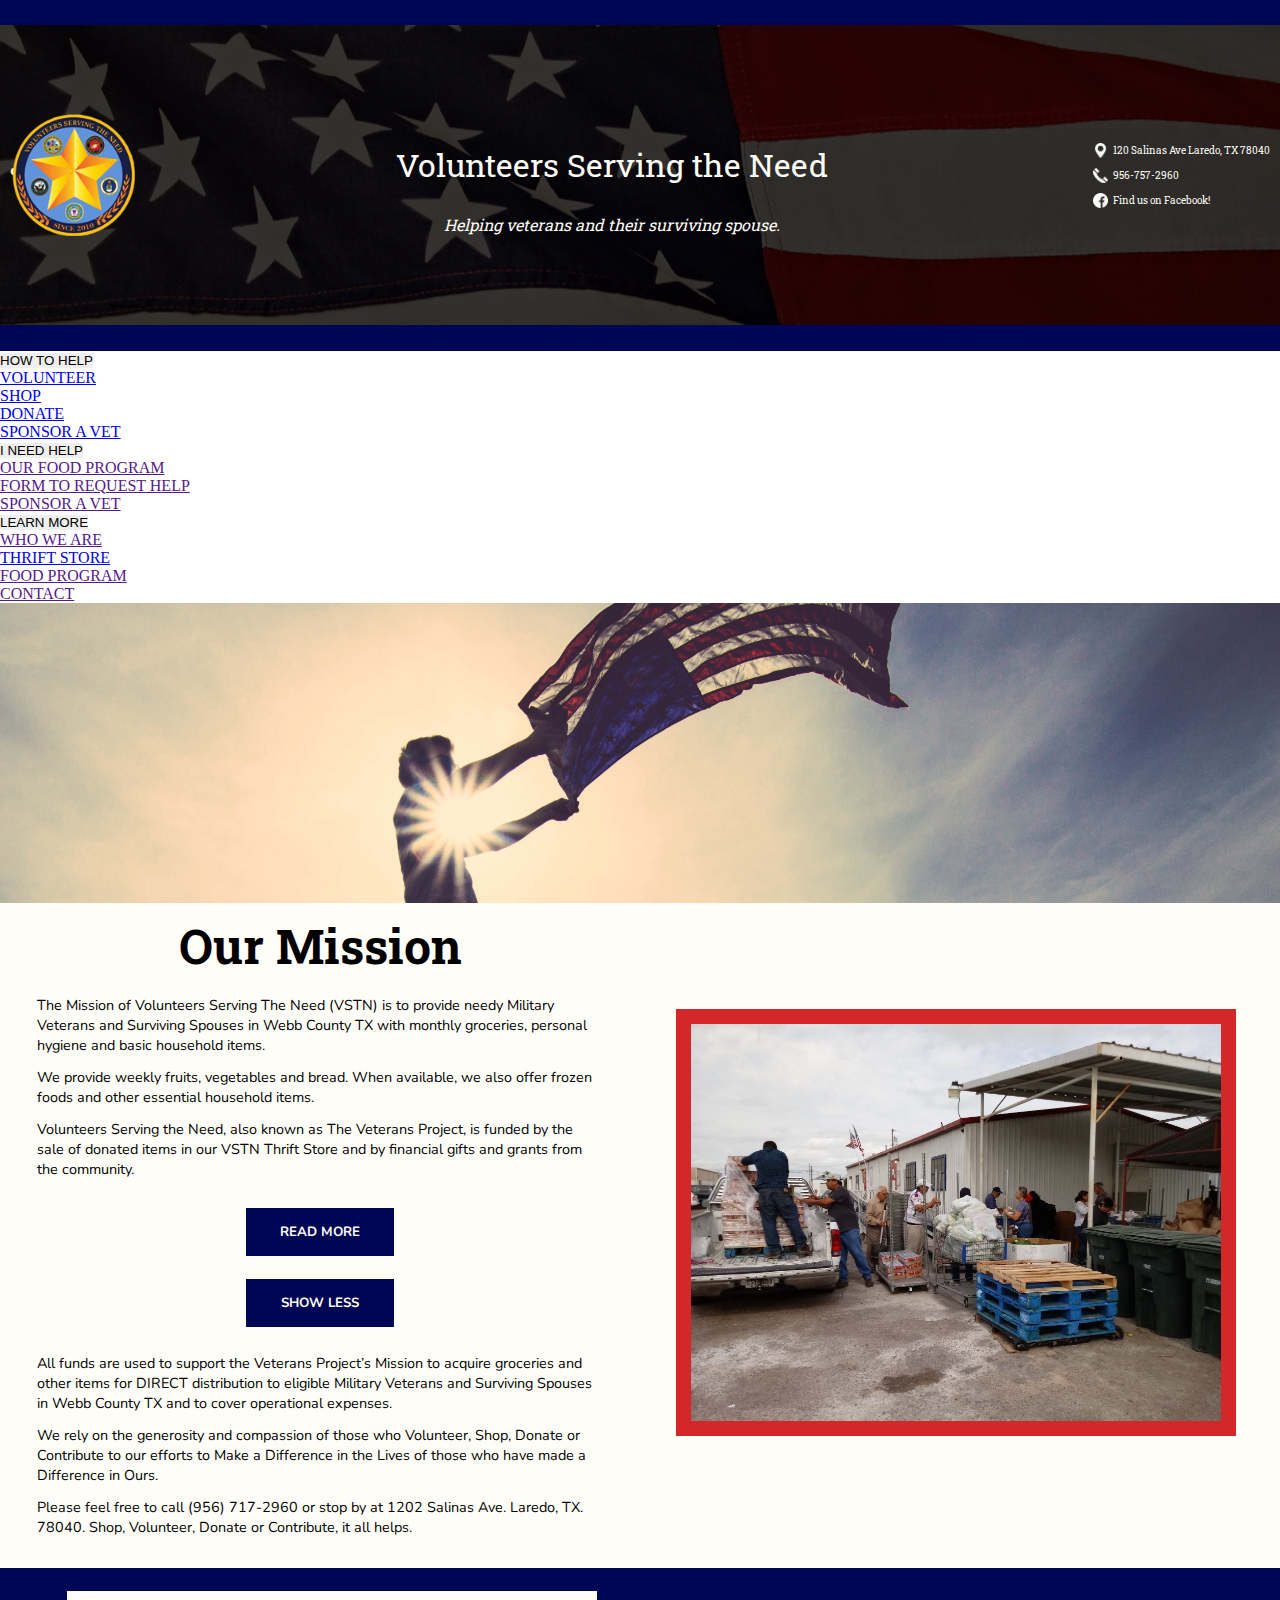
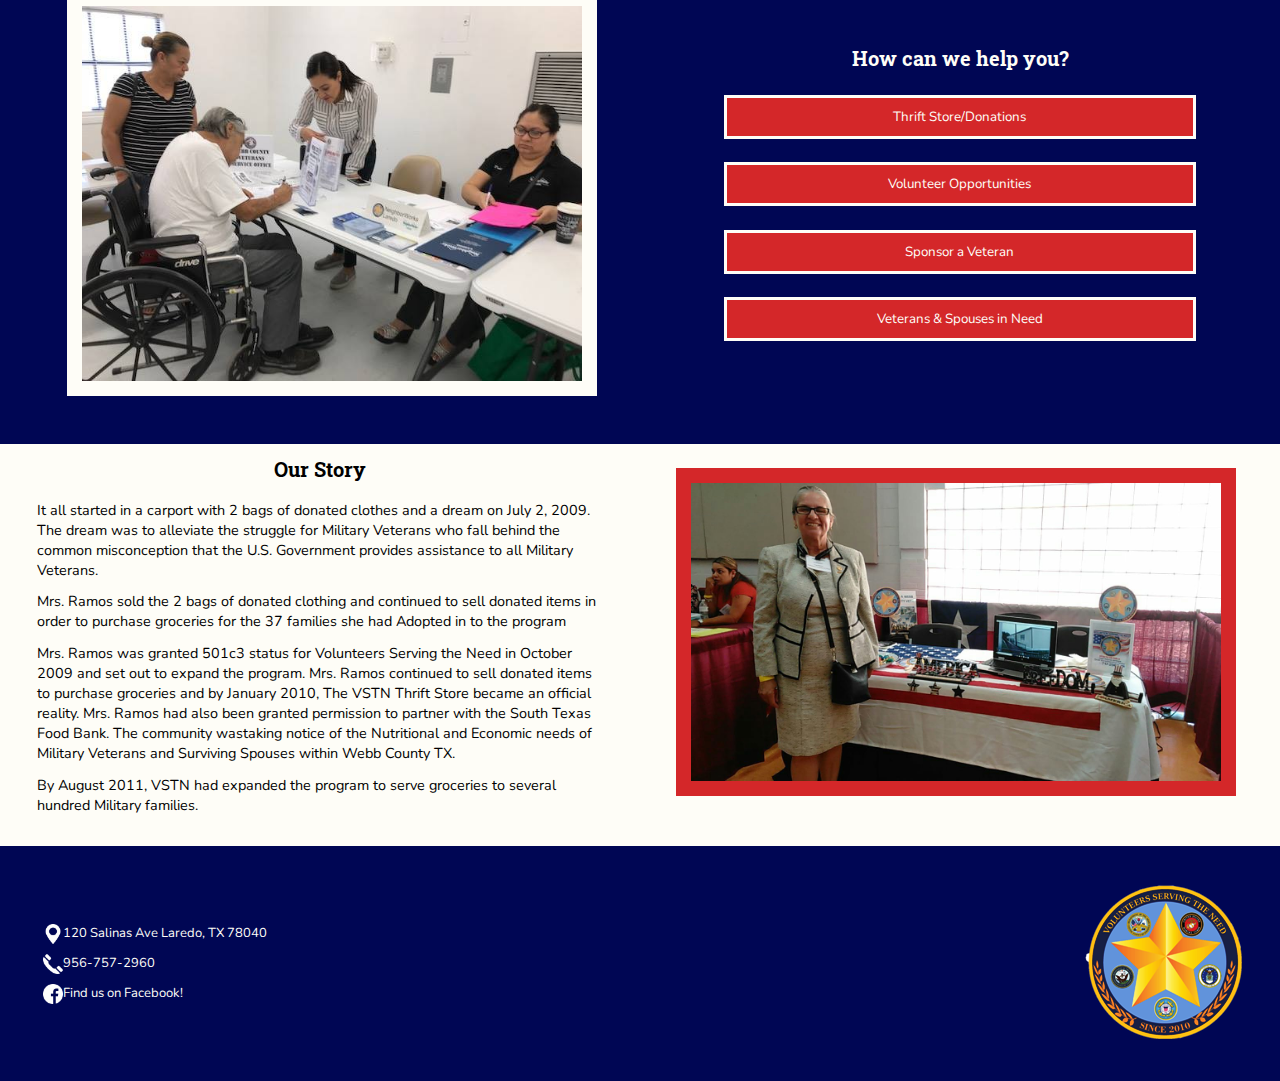
==== index.html @ 99a2e0a4 "Add URLs for thrift and volunteer pages to dropdown menu" ====
<!DOCTYPE html>
<html lang="en">

	<head>

		<meta charset="utf-8">

		<title>Volunteers Serving the Need</title>

		<link type="text/css" rel="stylesheet" href="css/main.css" />

		<meta name="viewport" content="width=device-width, initial-scale=1">

		<link href="https://fonts.googleapis.com/css?family=Nunito|Roboto+Slab&display=swap" rel="stylesheet">

		<!--[if lt IE 9]>
			<script src="js/html5shiv-printshiv.min.js"></script>
		<![endif]-->

		 <script src="https://ajax.googleapis.com/ajax/libs/jquery/3.3.1/jquery.min.js"></script>

	</head>

	<body>

		<button class="hamburger">&#9776;</button>
		<button class="cross">&#735;</button>

		<header>
			<!--<div class="background-image">-->
	      <div class="flexheader">
					<div class="inner">
						<div class="flexit">
	          <figure class="icon">
	            <img src="img/logo.png" alt="VSTN Logo" title="VSTN">
	          </figure>
	          <div class="headertext">
	            <p id="headertitle">Volunteers Serving the Need</p>
	            <p id="headersubtitle">Helping veterans and their surviving spouse.</p>
	          </div>

	        <div class="headericons">
	          <figure class="iconflex">
	            <img src="img/location_white.png" alt="location icon" title="Location">
	            <figcaption>120 Salinas Ave Laredo, TX 78040</figcaption>
	          </figure>
	          <figure class="iconflex">
	            <img src="img/phone_white.png" alt="phone icon" title="Phone number">
	            <figcaption>956-757-2960</figcaption>
	          </figure>
	          <figure class="iconflex">
	            <img src="img/facebook_white.png" alt="Facebook icon" title="Facebook">
	            <figcaption>Find us on Facebook!</figcaption>
	          </figure>
	        </div> <!--close headericons-->
				</div> <!--flexit-->
				<div class="blackcolor"> </div>
				</div>
	      </div> <!--closeflexheader-->

				<div class="desktopmenu">

					<div class="menu-open">

		        <button>HOW TO HELP</button>
							<ul class="dropdownmenu hide">
			          <li><a href="volunteer.html">VOLUNTEER</a></li>
			          <li><a href="#">SHOP</a></li>
			          <li><a href="#">DONATE</a></li>
								<li><a href="#">SPONSOR A VET</a></li>
		        </ul>

				</div>

				<div class="menu-open">

					<button>I NEED HELP</button>
						<ul class="dropdownmenu hide">
							<li><a href="">OUR FOOD PROGRAM</a></li>
							<li><a href="">FORM TO REQUEST HELP</a></li>
							<li><a href="">SPONSOR A VET</a></li>
					</ul>

				</div>

				<div class="menu-open">

					<button>LEARN MORE</button>
						<ul class="dropdownmenu hide">
							<li><a href="">WHO WE ARE</a></li>
							<li><a href="thrift.html">THRIFT STORE</a></li>
							<li><a href="">FOOD PROGRAM</a></li>
							<li><a href="">CONTACT</a></li>
					</ul>

				</div>

				</div>


	      <nav class="menu">
	        <ul>
	          <li><a href="">HOW TO HELP</a></li>
	          <li><a href="">I NEED HELP</a></li>
	          <li><a href="">LEARN MORE</a></li>
	        </ul>
	      </nav>
			<!--</div>--close background-image-->

    </header>


		<main>

		<div id="stretchimage">

		</div>

		<section class="offwhite">

			<article>
				<h1>Our Mission</h1>
				<p>The Mission of Volunteers Serving The Need (VSTN) is to provide needy Military Veterans and Surviving Spouses in Webb County TX with monthly groceries, personal hygiene and basic household items.</p>
				<p>We provide weekly fruits, vegetables and bread. When available, we also offer frozen foods and other essential household items.</p>
				<p>Volunteers Serving the Need, also known as The Veterans Project, is funded by the sale of donated items in our VSTN Thrift Store and by financial gifts and grants from the community.</p>

				<button class="buttonblue" id="buttonshow">READ MORE</button>
				<button class="buttonblue hide" id="buttonhide">SHOW LESS</button>

					<div id="moremission" class="hide">
						<p>All funds are used to support the Veterans Project’s Mission to acquire groceries and other items for DIRECT distribution to eligible Military Veterans and Surviving Spouses in Webb County TX and to cover operational expenses.</p>
     				<p>We rely on the generosity and compassion of those who Volunteer, Shop, Donate or Contribute to our efforts to Make a Difference in the Lives of those who have made a Difference in Ours.</p>
     				<p>Please feel free to call (956) 717-2960 or stop by at 1202 Salinas Ave. Laredo, TX. 78040.  Shop, Volunteer, Donate or Contribute, it all helps. </p>
					</div>

			</article>

			<article>
				<figure>
					<img src="img/VSTN_in_action.jpg" alt="Volunteers outside the thrift store" title="Volunteers working">
				</figure>
			</article>

		</section>

		<section class="blue">

				<article class="flexredbuttons">
					<h2>How can we help you?</h2>
					<button class="buttonred">Thrift Store/Donations</button>
					<button class="buttonred">Volunteer Opportunities</button>
					<button class="buttonred">Sponsor a Veteran</button>
					<button class="buttonred">Veterans & Spouses in Need</button>
				</article>

				<article>
					<figure>
						<img src="img/helping_veterans.jpg" alt="Volunteers assisting veterans" title="Volunteers working">
					</figure>
				</article>

			</section>

				<section class="offwhite">

						<article>
							<h2>Our Story</h2>
							<p>It all started in a carport with 2 bags of donated clothes and a dream on July 2, 2009. The dream was to alleviate the struggle for Military Veterans who fall behind the common misconception that the U.S. Government provides assistance to all Military Veterans.</p>
							<p>Mrs. Ramos sold the 2 bags of donated clothing and continued to sell donated items in order to purchase groceries for the 37 families she had Adopted in to the program</p>
							<p>Mrs. Ramos was granted 501c3 status for Volunteers Serving the Need in October 2009 and set out to expand the program. Mrs. Ramos continued to sell donated items to purchase groceries and by January 2010, The VSTN Thrift Store became an official reality. Mrs. Ramos had also been granted permission to partner with the South Texas Food Bank. The community wastaking notice of the Nutritional and Economic needs of Military Veterans and Surviving Spouses within Webb County TX.</p>
							<p>By August 2011, VSTN had expanded the program to serve groceries to several hundred Military families.</p>
						</article>

						<article>
							<figure>
								<img src="img/Gigi_Ramos.jpg" alt="Founder Gigi Ramos" title="Founder Gigi Ramos" id="gigipic">
							</figure>
						</article>

				</section>

		<footer>

			<div class="iconsfooter">
				<figure class="iconflexfooter">
					<img src="img/location_white.png" alt="location icon" title="Location">
					<figcaption>120 Salinas Ave Laredo, TX 78040</figcaption>
				</figure>
				<figure class="iconflexfooter">
					<img src="img/phone_white.png" alt="phone icon" title="Phone number">
					<figcaption>956-757-2960</figcaption>
				</figure>
				<figure class="iconflexfooter">
					<img src="img/facebook_white.png" alt="Facebook icon" title="Facebook">
					<figcaption>Find us on Facebook!</figcaption>
					</figure>
				</div>

			<div class="footerlogo">
				<figure>
						<img src="img/logo.png" alt="VSTN Logo" title="VSTN">
				</figure>

			</div>

		</footer>
	</main>

		<script src="https://ajax.googleapis.com/ajax/libs/jquery/3.3.1/jquery.min.js"></script>
		<script src="js/hamburger.js"> </script>
		<script src="js/dropdownmenu.js"> </script>
		<script src="js/readmore.js"> </script>


	</body>

</html>
---- css/main.css ----
.bluebuttons {
  background-color: #000654;
  padding: 15px;
  margin-bottom: 20px;
  font-family: 'Nunito', sans-serif;
  color: #fefdf7;
  text-align: center;
  border: none;
  font-weight: bold;
  width: 50%;
}
.twobluebuttons {
  background-color: #000654;
  padding: 15px;
  margin-bottom: 20px;
  font-family: 'Nunito', sans-serif;
  color: #fefdf7;
  text-align: center;
  border: none;
  font-weight: bold;
  width: 25%;
}
.redbuttons {
  background-color: #d42729;
  width: 80%;
  padding: 10px 0;
  margin: 2% 0;
  font-family: 'Nunito', sans-serif;
  color: #fefdf7;
  text-align: center;
  border: 3px solid #fefdf7;
}
* {
  margin: 0;
  padding: 0;
  border: 0;
}
article,
aside,
details,
figcaption,
figure,
footer,
header,
main,
nav,
section,
summary {
  display: block;
}
/*-----------------------------------
...............HEADER.................
----------------------------------- */
header .flexheader {
  background-color: #000654;
  color: #fefdf7;
  font-family: 'Roboto Slab', serif;
  padding-bottom: 2%;
  padding-top: 25px;
  min-height: 200px;
}
header .flexheader .inner {
  background: url('../img/american-flag.jpg');
  background-position: center;
  background-size: cover;
  height: 300px;
  width: 100%;
  position: relative;
}
header .flexheader .inner .flexit {
  height: 300px;
  position: absolute;
  z-index: 1;
  width: 100%;
}
header .flexheader .inner .icon img {
  display: block;
  margin: auto;
  width: 100%;
  max-width: 125px;
}
header .flexheader .inner p {
  text-align: center;
}
header .flexheader .inner #headertitle {
  font-size: 2rem;
  padding: 3% 2%;
}
header .flexheader .inner #headersubtitle {
  font-size: 1rem;
}
header .flexheader .inner .headericons {
  display: none;
}
header .flexheader .blackcolor {
  background-color: #000000;
  height: 300px;
  opacity: 0.8;
}
header .desktopnav {
  display: none;
}
/*****this is controlling hamburger menu *****/
.hamburger {
  background: none;
  position: absolute;
  top: 0;
  right: 0;
  line-height: 45px;
  padding: 5px 15px 0px 15px;
  color: #ffffff;
  border: 0;
  font-size: 1.4em;
  font-weight: bold;
  cursor: pointer;
  outline: none;
  z-index: 10000000000000;
}
.cross {
  background: none;
  position: absolute;
  top: 0px;
  right: 0;
  padding: 7px 15px 0px 15px;
  color: #ffffff;
  border: 0;
  font-size: 3em;
  line-height: 75px;
  font-weight: bold;
  cursor: pointer;
  outline: none;
  z-index: 10000000000000;
}
.menu {
  z-index: 1000000;
  font-weight: bold;
  font-size: 0.8em;
  width: 100%;
  background: #000654;
  position: absolute;
  text-align: center;
  font-size: 12px;
}
.menu ul {
  margin: 0;
  padding: 0;
  list-style-type: none;
  list-style-image: none;
}
.menu li {
  display: block;
  padding: 15px 0 15px 0;
  border-bottom: #dddddd 1px solid;
}
.menu li:hover {
  display: block;
  background: #d42729;
  padding: 15px 0 15px 0;
  border-bottom: #dddddd 1px solid;
}
.menu ul li a {
  text-decoration: none;
  margin: 0px;
  color: #ffffff;
}
.menu ul li a:hover {
  color: #ffffff;
  text-decoration: none;
}
.menu a {
  text-decoration: none;
  color: #ffffff;
}
.menu a:hover {
  text-decoration: none;
  color: #ffffff;
}
/*hamburger menu ends */
/*-----------------------------------
...............BODY.................
----------------------------------- */
body {
  overflow-x: hidden;
}
h1,
h2,
h3,
h4 {
  font-family: 'Roboto Slab', serif;
  padding: 2%;
  text-align: center;
}
h1 {
  font-size: 3rem;
}
h2,
h3 {
  font-size: 1.25rem;
}
#stretchimage {
  background: url(america-freedom-man.jpg);
  background-size: cover;
  background-position: 50% 20%;
  display: block;
  height: 100%;
  min-height: 300px;
}
section {
  padding-bottom: 2%;
}
.offwhite {
  background-color: #fefdf7;
}
.offwhite article {
  padding: 0 2%;
}
.offwhite article figure img {
  width: 90%;
  border: 15px solid #d42729;
  max-width: 600px;
  display: block;
  margin: auto;
}
.offwhite .buttonblue {
  background-color: #000654;
  padding: 15px;
  margin-bottom: 20px;
  font-family: 'Nunito', sans-serif;
  color: #fefdf7;
  text-align: center;
  border: none;
  font-weight: bold;
  width: 50%;
  display: block;
  margin: 4% auto;
}
.offwhite .buttonblue:hover {
  background-color: red;
}
.blue {
  background-color: #000654;
  color: #fefdf7;
}
.blue article {
  padding: 0 2%;
}
.blue article figure {
  padding-left: 4%;
}
.blue article figure img {
  border: 15px solid #fefdf7;
  width: 90%;
  max-width: 500px;
  display: block;
  margin: 4% auto;
}
.blue .flexredbuttons {
  display: flex;
  flex-flow: column nowrap;
  align-items: center;
  justify-content: center;
}
.blue .buttonred {
  background-color: #d42729;
  width: 80%;
  padding: 10px 0;
  margin: 2% 0;
  font-family: 'Nunito', sans-serif;
  color: #fefdf7;
  text-align: center;
  border: 3px solid #fefdf7;
}
.blue .buttonred:hover {
  background-color: #000654;
}
main p,
main figcaption {
  font-family: 'Nunito', sans-serif;
  font-size: .8125rem;
}
main p {
  padding: 1% 2%;
  font-size: .9rem;
}
.thriftfont {
  font-size: .8125rem;
  text-align: center;
}
aside {
  display: none;
}
/*-----------------------------------
...............FOOTER.................
----------------------------------- */
footer {
  background-color: #000654;
  color: #fefdf7;
  padding: 2% 0;
}
footer .iconsfooter {
  display: flex;
  flex-flow: column nowrap;
  justify-content: center;
  align-items: flex-start !important;
}
footer .iconsfooter figure figcaption {
  font-family: 'Nunito', sans-serif;
}
footer .iconsfooter .iconflexfooter {
  display: flex;
  flex-flow: row nowrap;
  justify-content: center;
  align-items: flex-start;
  padding: 5px 0 5px 5px;
}
footer .iconsfooter .iconflexfooter img {
  width: 20px;
}
.footerlogo {
  display: none;
}
/*-----------------------------------
...............VOLUNTEER PAGE.................
----------------------------------- */
.centered {
  position: relative;
  text-align: center;
}
.centered figure {
  margin: 5% 0;
}
.centered figure img {
  height: 100%;
  max-width: 100%;
  max-height: 300px;
}
.centered a:link,
.centered a:visited {
  text-decoration: none;
  font-family: 'Nunito', sans-serif;
  color: #000654;
  font-size: 1rem;
}
.centered a:hover {
  color: #d42729;
  text-decoration: underline;
}
.centered figcaption {
  position: absolute;
  top: 65%;
  left: 50%;
  transform: translate(-50%, -65%);
  width: 90%;
  background-color: #fefdf7;
  opacity: 0.8;
  padding: 15px 0;
}
#blueborder {
  border: 15px solid #000654;
}
#volunteerpage {
  display: block;
  text-align: center;
}
#volunteerpage #volunteersbuttons {
  display: flex;
  flex-flow: column nowrap;
  align-items: stretch;
}
/*-----------------------------------
...............THRIFT PAGE.................
----------------------------------- */
.blueborderpadding {
  border: 15px solid #000654;
  padding: 10px;
}
.redborderpadding {
  border: 15px solid #d42729;
  padding: 10px;
}
.picright,
.picleft {
  padding: 5% 0;
}
.picright h3,
.picleft h3 {
  text-align: center;
}
.picright figure img,
.picleft figure img {
  width: 70%;
  max-width: 400px;
  display: block;
  margin: auto;
}
@media (min-width: 990px) {
  header .desktopnav {
    display: inline;
  }
  header .desktopnav ul {
    display: flex;
    flex-flow: row nowrap;
    justify-content: space-between;
    align-items: center;
    background-color: #000654;
    border-bottom: 3px solid #d42729;
  }
  header .desktopnav ul li {
    list-style-type: none;
    padding: 1% 5% 2% 5%;
  }
  header .desktopnav ul li a:link,
  header .desktopnav ul li a:visited {
    color: #fefdf7;
    font-family: 'Nunito', sans-serif;
    font-size: .75rem;
  }
  header .desktopnav ul li a:hover {
    text-decoration: underline;
    color: #d42729;
    font-weight: 600;
  }
  header .desktopnav ul li:nth-child(2) {
    text-align: center;
    padding-right: 70px;
  }
  header .desktopnav ul li:nth-child(3) {
    text-align: center;
  }
  header .flexheader .inner .flexit {
    width: 100%;
    display: flex;
    flex-flow: row nowrap;
    align-items: center;
    justify-content: space-between;
  }
  header .flexheader .inner .flexit .icon img {
    padding: 10px;
  }
  header .flexheader .inner .headertext {
    flex-grow: 2;
  }
  header .flexheader .inner .headertext #headertitle,
  header .flexheader .inner .headertext #headersubtitle {
    text-align: center;
  }
  header .flexheader .inner .headertext #headersubtitle {
    font-style: italic;
  }
  header .flexheader .inner .headericons {
    display: flex;
    flex-flow: column nowrap;
    padding: 10px;
  }
  header .flexheader .inner .headericons figure {
    flex-grow: 1;
  }
  header .flexheader .inner .headericons figure img {
    width: 100%;
    max-width: 15px;
  }
  header .flexheader .inner .headericons .iconflex {
    display: flex;
    flex-flow: row nowrap;
    align-items: center;
    padding: 5px 0 5px 5px;
  }
  header .flexheader .inner .headericons .iconflex figcaption {
    font-size: .65rem;
    padding-left: 5px;
  }
  .menu,
  .hamburger,
  .cross {
    display: none;
  }
  .offwhite {
    display: flex;
    flex-flow: row nowrap;
    justify-content: center;
    align-items: center;
  }
  .offwhite article {
    width: 50%;
  }
  .offwhite article figure img {
    flex-basis: 50%;
    max-width: 550px;
    margin: 10px;
  }
  .blue {
    display: flex;
    flex-direction: row-reverse;
    align-items: stretch;
  }
  .blue article {
    width: 50%;
  }
  .flexlayout {
    display: flex;
    flex-flow: row nowrap;
  }
  aside {
    display: block;
    flex-grow: 1;
    background-color: #d42729;
    padding: 2%;
  }
  aside ul {
    justify-content: center;
  }
  aside ul li {
    padding-top: 5%;
    padding-bottom: 15%;
    font-family: 'Nunito', sans-serif;
  }
  .mainbody {
    flex-grow: 3;
    padding: 0 2%;
  }
  footer {
    display: flex;
    flex-flow: row nowrap;
    justify-content: space-between;
    align-content: center;
    padding: 3%;
  }
  /*-----------------------------------
...............VOLUNTEER PAGE.................
----------------------------------- */
  #volunteerpage {
    display: block;
  }
  #volunteerpage article {
    width: 100%;
  }
  .centered {
    display: flex;
    flex-flow: row nowrap;
    justify-content: center;
  }
  .offwhite #volunteerbuttons {
    display: flex;
    flex-flow: row nowrap;
    justify-content: center;
    align-items: center;
    padding-right: 3%;
  }
  .offwhite .buttonblue {
    background-color: #000654;
    padding: 15px;
    margin-bottom: 20px;
    font-family: 'Nunito', sans-serif;
    color: #fefdf7;
    text-align: center;
    border: none;
    font-weight: bold;
    width: 25%;
  }
  .footerlogo {
    display: block;
  }
  /*-----------------------------------
...............THRIFT PAGE.................
----------------------------------- */
  .picright {
    display: flex;
    flex-flow: row nowrap;
    align-items: flex-start;
  }
  .picright figure {
    flex-grow: 2;
  }
  .picright article {
    flex-grow: 3;
  }
  .picleft {
    display: flex;
    flex-flow: row-reverse nowrap;
    align-items: flex-start;
  }
}
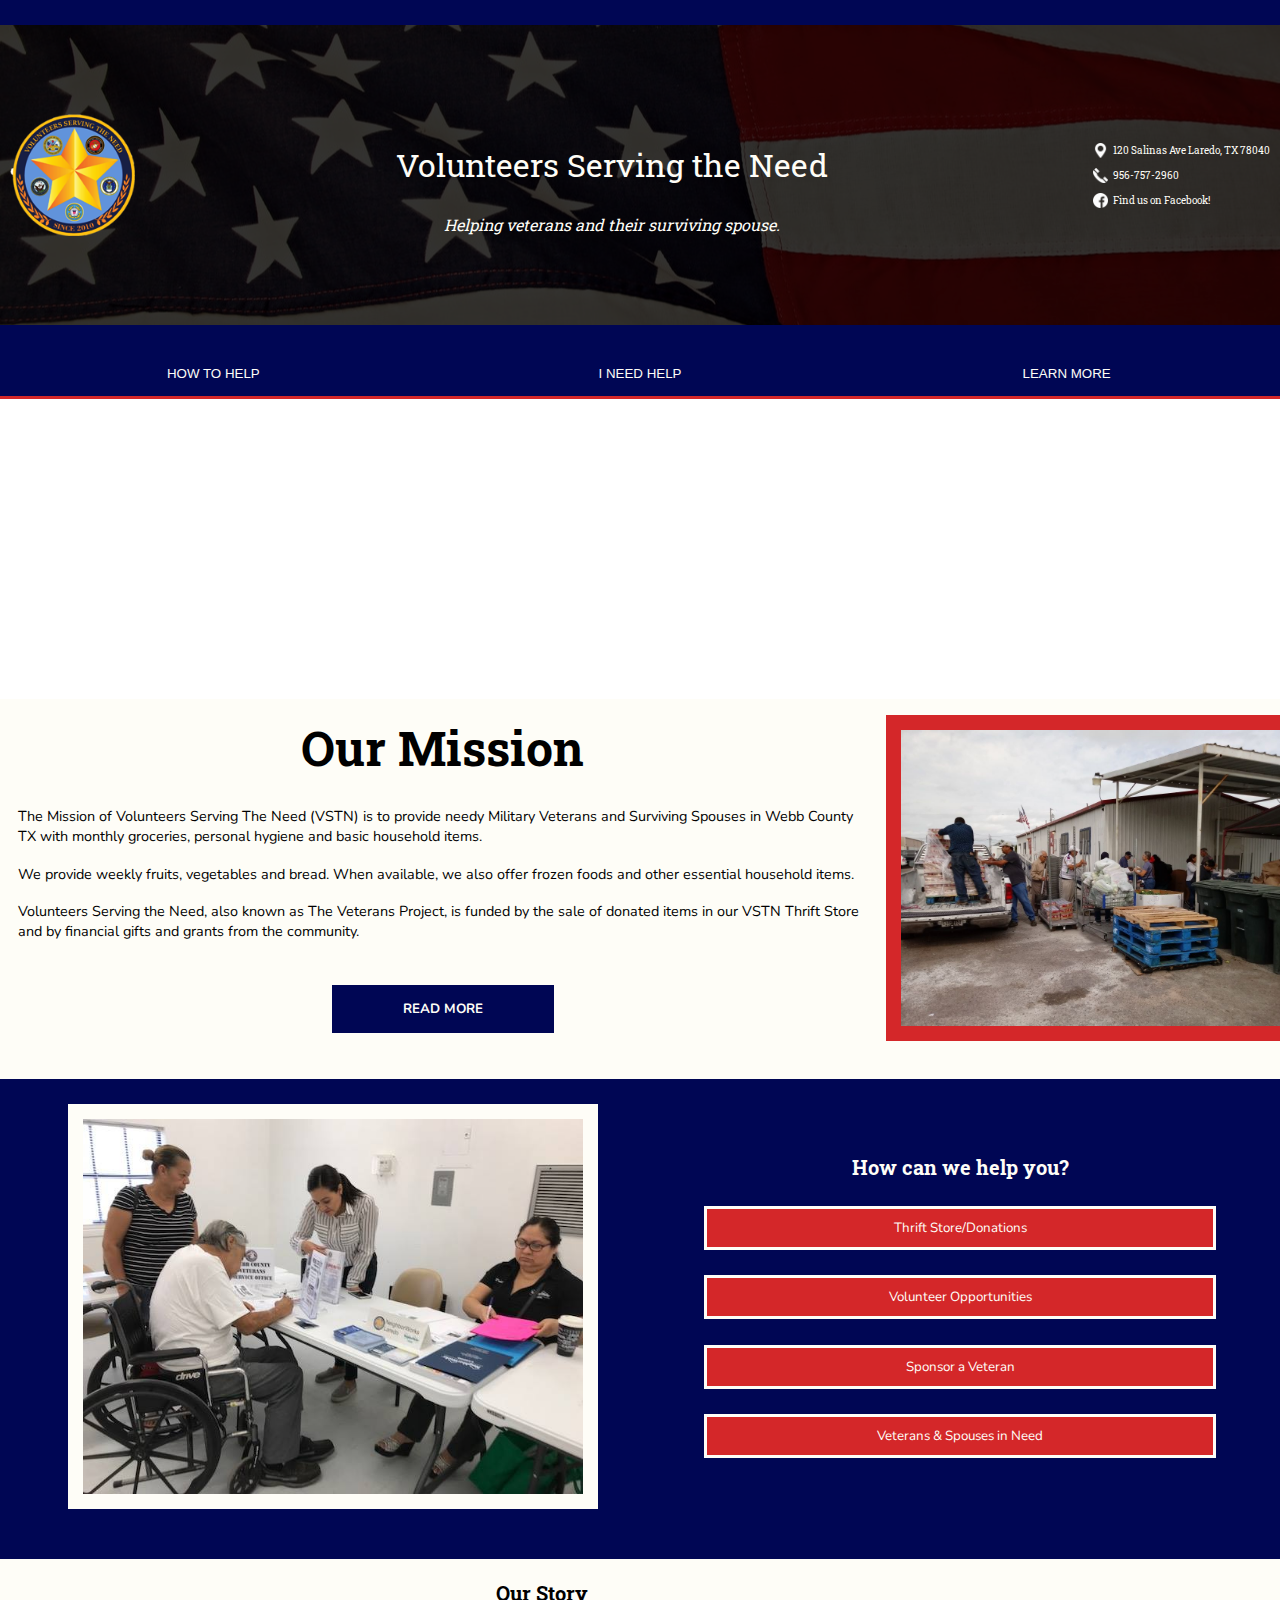
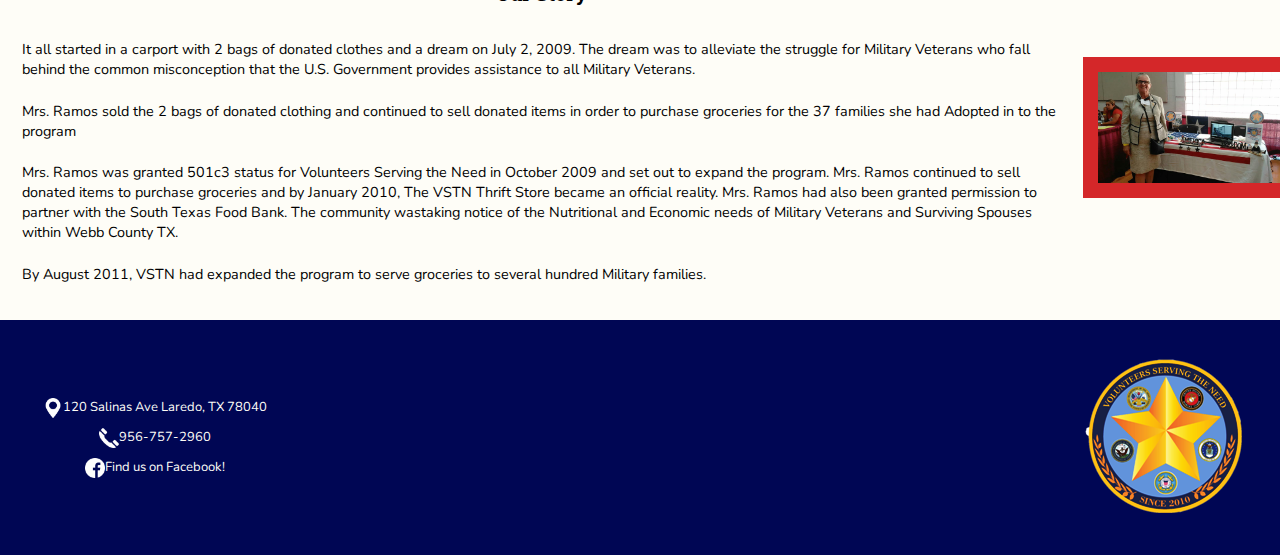
==== commit bb56f161: "Change background color of dropdown & link logo to index.html" ====
--- a/index.html
+++ b/index.html
@@ -32,7 +32,7 @@
 					<div class="inner">
 						<div class="flexit">
 	          <figure class="icon">
-	            <img src="img/logo.png" alt="VSTN Logo" title="VSTN">
+	            <a href="index.html"><img src="img/logo.png" alt="VSTN Logo" title="VSTN"></a>
 	          </figure>
 	          <div class="headertext">
 	            <p id="headertitle">Volunteers Serving the Need</p>
@@ -60,10 +60,10 @@
 
 				<div class="desktopmenu">
 
-					<div class="menu-open">
+					<div class="menu-open" id="helpopen">
 
 		        <button>HOW TO HELP</button>
-							<ul class="dropdownmenu hide">
+							<ul class= "dropdownmenu hide">
 			          <li><a href="volunteer.html">VOLUNTEER</a></li>
 			          <li><a href="#">SHOP</a></li>
 			          <li><a href="#">DONATE</a></li>
@@ -72,10 +72,10 @@
 
 				</div>
 
-				<div class="menu-open">
+				<div class="need-help-open">
 
 					<button>I NEED HELP</button>
-						<ul class="dropdownmenu hide">
+						<ul class="dropdownhelpmenu hide">
 							<li><a href="">OUR FOOD PROGRAM</a></li>
 							<li><a href="">FORM TO REQUEST HELP</a></li>
 							<li><a href="">SPONSOR A VET</a></li>
@@ -83,10 +83,10 @@
 
 				</div>
 
-				<div class="menu-open">
+				<div class="learn-more-open">
 
 					<button>LEARN MORE</button>
-						<ul class="dropdownmenu hide">
+						<ul class="dropdownlearnmenu hide">
 							<li><a href="">WHO WE ARE</a></li>
 							<li><a href="thrift.html">THRIFT STORE</a></li>
 							<li><a href="">FOOD PROGRAM</a></li>
@@ -209,6 +209,8 @@
 		<script src="https://ajax.googleapis.com/ajax/libs/jquery/3.3.1/jquery.min.js"></script>
 		<script src="js/hamburger.js"> </script>
 		<script src="js/dropdownmenu.js"> </script>
+		<script src="js/need-help-dropdown.js"> </script>
+		<script src="js/learn-more-dropdown.js"> </script>
 		<script src="js/readmore.js"> </script>
 
 
--- a/css/main.css
+++ b/css/main.css
@@ -97,7 +97,7 @@
   height: 300px;
   opacity: 0.8;
 }
-header .desktopnav {
+header .desktopmenu {
   display: none;
 }
 /*****this is controlling hamburger menu *****/
@@ -177,6 +177,12 @@
 }
 /*hamburger menu ends */
 /*-----------------------------------
+...............DESKTOP DROPDOWN MENU.................
+----------------------------------- */
+.hide {
+  display: none !important;
+}
+/*-----------------------------------
 ...............BODY.................
 ----------------------------------- */
 body {
@@ -198,9 +204,6 @@
   font-size: 1.25rem;
 }
 #stretchimage {
-  background: url(america-freedom-man.jpg);
-  background-size: cover;
-  background-position: 50% 20%;
   display: block;
   height: 100%;
   min-height: 300px;
@@ -211,12 +214,9 @@
 .offwhite {
   background-color: #fefdf7;
 }
-.offwhite article {
-  padding: 0 2%;
-}
 .offwhite article figure img {
-  width: 90%;
   border: 15px solid #d42729;
+  width: 100%;
   max-width: 600px;
   display: block;
   margin: auto;
@@ -234,22 +234,19 @@
   display: block;
   margin: 4% auto;
 }
-.offwhite .buttonblue:hover {
-  background-color: red;
+.hide {
+  display: none;
 }
 .blue {
   background-color: #000654;
   color: #fefdf7;
 }
-.blue article {
-  padding: 0 2%;
-}
 .blue article figure {
   padding-left: 4%;
 }
 .blue article figure img {
   border: 15px solid #fefdf7;
-  width: 90%;
+  width: 100%;
   max-width: 500px;
   display: block;
   margin: 4% auto;
@@ -270,9 +267,6 @@
   text-align: center;
   border: 3px solid #fefdf7;
 }
-.blue .buttonred:hover {
-  background-color: #000654;
-}
 main p,
 main figcaption {
   font-family: 'Nunito', sans-serif;
@@ -301,7 +295,7 @@
   display: flex;
   flex-flow: column nowrap;
   justify-content: center;
-  align-items: flex-start !important;
+  align-items: center;
 }
 footer .iconsfooter figure figcaption {
   font-family: 'Nunito', sans-serif;
@@ -330,27 +324,25 @@
   margin: 5% 0;
 }
 .centered figure img {
+  width: 100%;
   height: 100%;
-  max-width: 100%;
+  max-width: 550px;
   max-height: 300px;
 }
 .centered a:link,
 .centered a:visited {
-  text-decoration: none;
-  font-family: 'Nunito', sans-serif;
-  color: #000654;
-  font-size: 1rem;
-}
-.centered a:hover {
-  color: #d42729;
-  text-decoration: underline;
+  padding: 2% 5%;
+}
+.centered a:link,
+a:visited {
+  padding: 2% 5%;
 }
 .centered figcaption {
   position: absolute;
   top: 65%;
   left: 50%;
-  transform: translate(-50%, -65%);
-  width: 90%;
+  transform: translate(-50%, -50%);
+  width: 100%;
   background-color: #fefdf7;
   opacity: 0.8;
   padding: 15px 0;
@@ -388,44 +380,56 @@
 }
 .picright figure img,
 .picleft figure img {
-  width: 70%;
   max-width: 400px;
   display: block;
   margin: auto;
 }
 @media (min-width: 990px) {
-  header .desktopnav {
+  header {
+    /*-----------------------------------
+...............DROPDOWN MENU.................
+----------------------------------- */
+  }
+  header .desktopmenu {
+    border-bottom: 3px solid #d42729;
+    background-color: #000654;
+    display: flex;
+    flex-flow: row nowrap;
+    justify-content: space-around;
+  }
+  header .desktopmenu .menu-open {
+    position: relative;
+  }
+  header .desktopmenu button {
     display: inline;
-  }
-  header .desktopnav ul {
-    display: flex;
-    flex-flow: row nowrap;
-    justify-content: space-between;
-    align-items: center;
     background-color: #000654;
-    border-bottom: 3px solid #d42729;
-  }
-  header .desktopnav ul li {
+    padding: 15px;
+    color: #fefdf7;
+    width: 160px;
+  }
+  header .desktopmenu ul {
+    position: absolute;
+    z-index: 1;
+  }
+  header .desktopmenu ul li {
+    width: 160px;
     list-style-type: none;
-    padding: 1% 5% 2% 5%;
-  }
-  header .desktopnav ul li a:link,
-  header .desktopnav ul li a:visited {
+    display: block;
+    text-align: center;
+    padding: 15px 0;
+    background-color: #000654;
+    color: #fefdf7;
+  }
+  header .desktopmenu ul li a:link,
+  header .desktopmenu ul li a:visited {
     color: #fefdf7;
     font-family: 'Nunito', sans-serif;
     font-size: .75rem;
   }
-  header .desktopnav ul li a:hover {
+  header .desktopmenu ul li:hover {
     text-decoration: underline;
-    color: #d42729;
+    background-color: #d42729;
     font-weight: 600;
-  }
-  header .desktopnav ul li:nth-child(2) {
-    text-align: center;
-    padding-right: 70px;
-  }
-  header .desktopnav ul li:nth-child(3) {
-    text-align: center;
   }
   header .flexheader .inner .flexit {
     width: 100%;
@@ -480,13 +484,14 @@
     justify-content: center;
     align-items: center;
   }
-  .offwhite article {
-    width: 50%;
-  }
   .offwhite article figure img {
-    flex-basis: 50%;
+    width: 100%;
     max-width: 550px;
-    margin: 10px;
+    margin-top: 1%;
+  }
+  .offwhite article figure img #gigipic {
+    height: 100%;
+    min-height: 500px;
   }
   .blue {
     display: flex;
@@ -537,6 +542,7 @@
   .centered {
     display: flex;
     flex-flow: row nowrap;
+    padding: 1% 3%;
     justify-content: center;
   }
   .offwhite #volunteerbuttons {
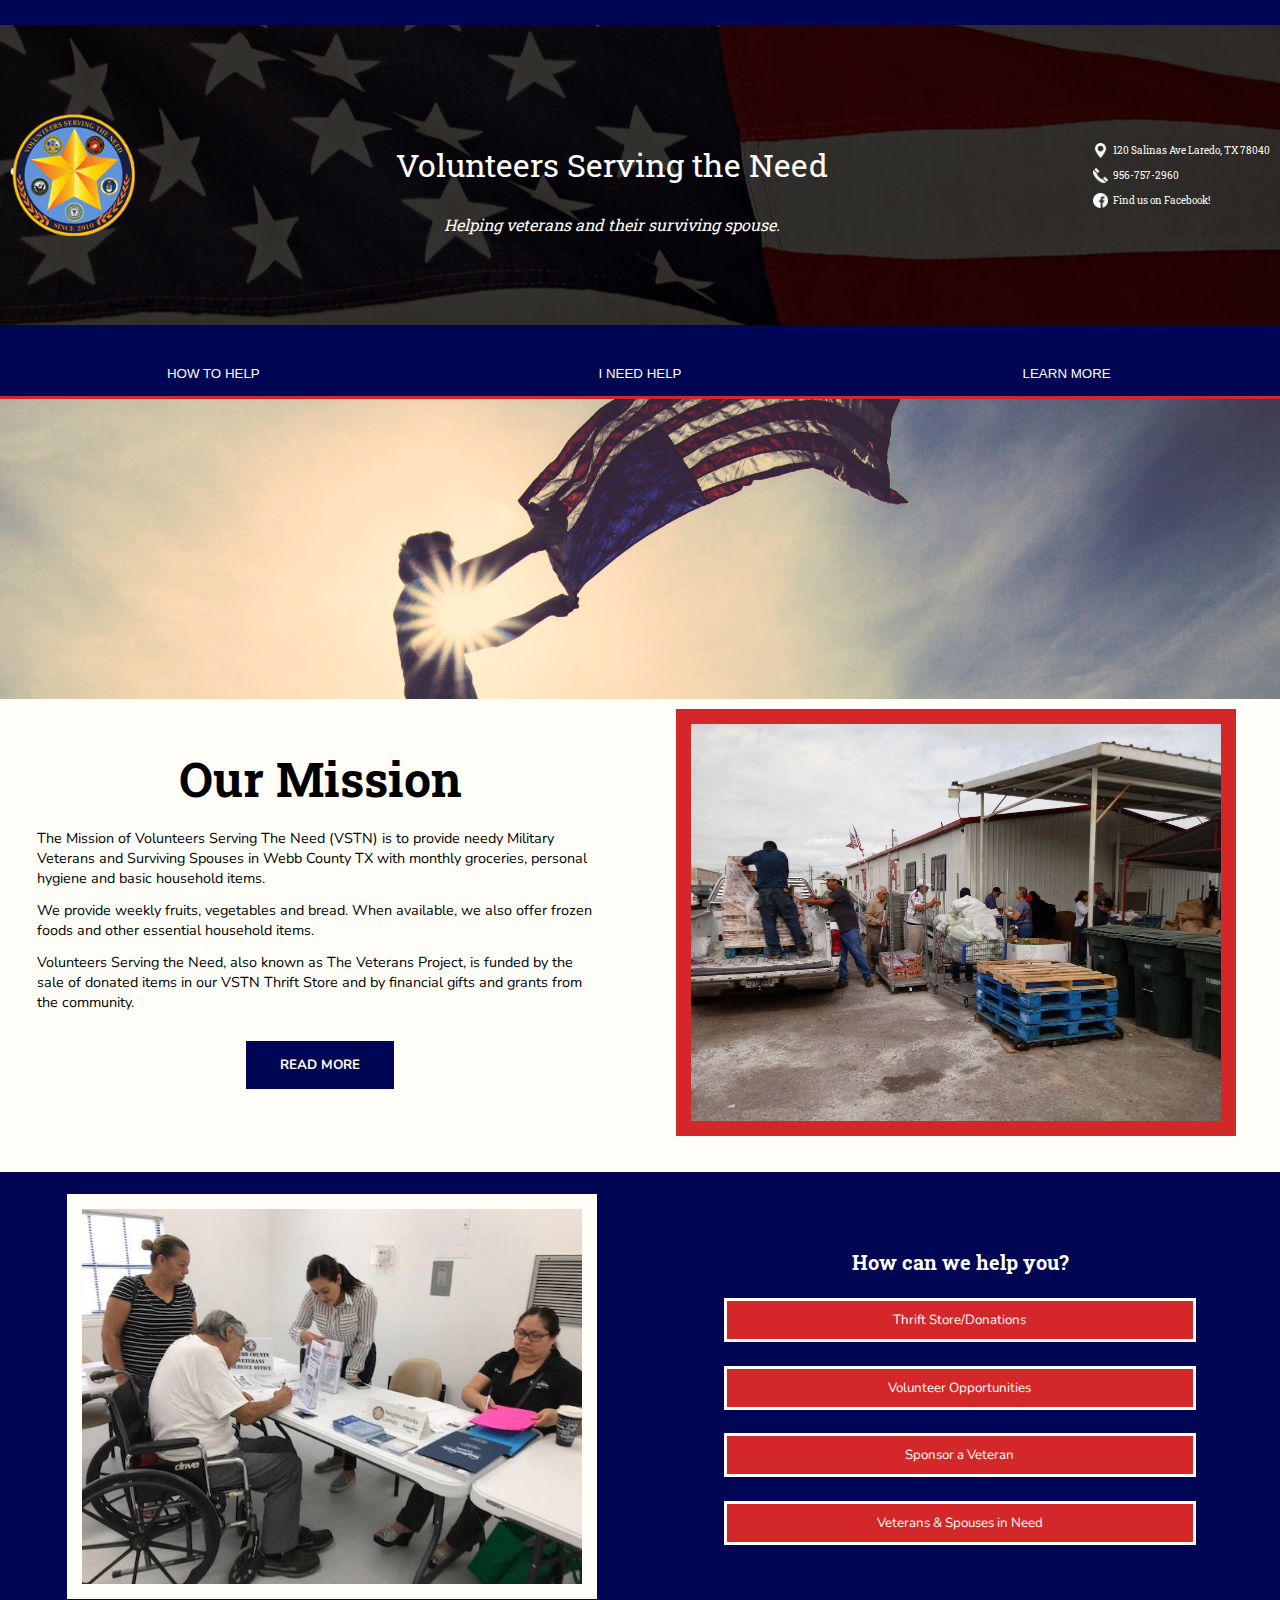
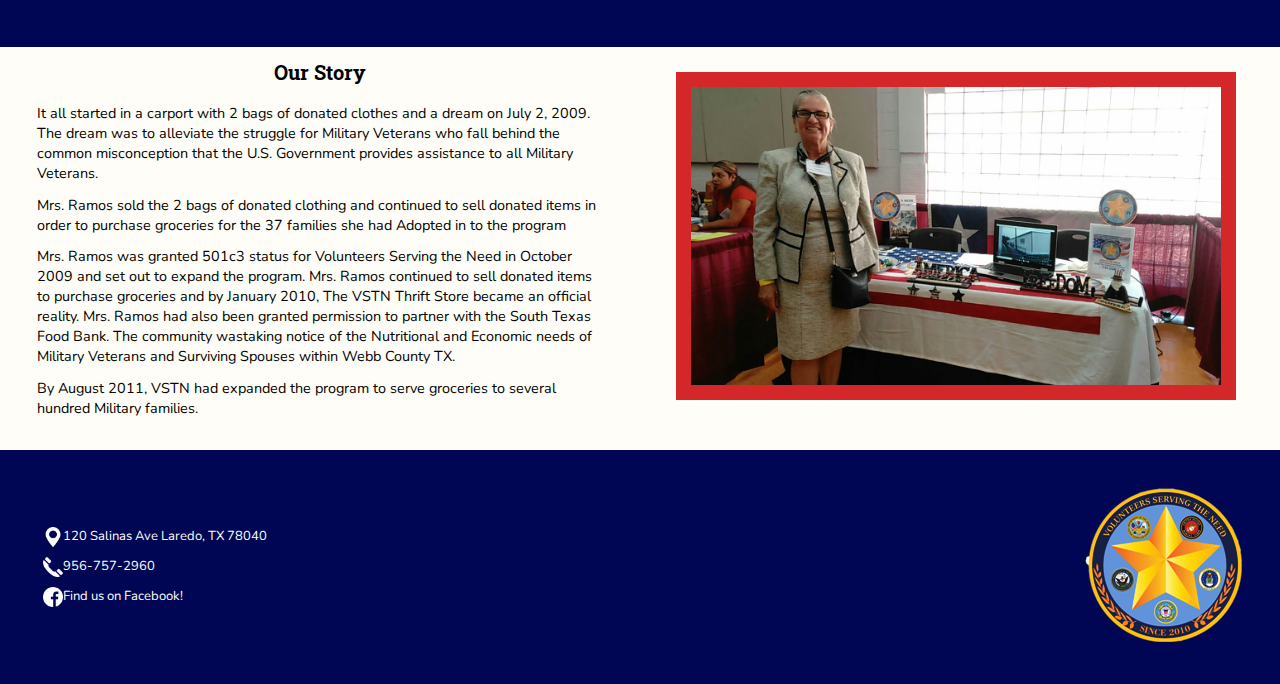
==== commit c30f3161: "Merge branch 'dropdownmenu2'" ====
--- a/index.html
+++ b/index.html
@@ -163,7 +163,7 @@
 
 				<section class="offwhite">
 
-						<article>
+						<article id="ourstory">
 							<h2>Our Story</h2>
 							<p>It all started in a carport with 2 bags of donated clothes and a dream on July 2, 2009. The dream was to alleviate the struggle for Military Veterans who fall behind the common misconception that the U.S. Government provides assistance to all Military Veterans.</p>
 							<p>Mrs. Ramos sold the 2 bags of donated clothing and continued to sell donated items in order to purchase groceries for the 37 families she had Adopted in to the program</p>
@@ -171,11 +171,11 @@
 							<p>By August 2011, VSTN had expanded the program to serve groceries to several hundred Military families.</p>
 						</article>
 
+						<article id="gigipic">
+							<figure>
+									<img src="img/Gigi_Ramos.jpg" alt="Founder Gigi Ramos" title="Founder Gigi Ramos">
+							</figure>
 						<article>
-							<figure>
-								<img src="img/Gigi_Ramos.jpg" alt="Founder Gigi Ramos" title="Founder Gigi Ramos" id="gigipic">
-							</figure>
-						</article>
 
 				</section>
 
--- a/css/main.css
+++ b/css/main.css
@@ -204,6 +204,9 @@
   font-size: 1.25rem;
 }
 #stretchimage {
+  background: url(america-freedom-man.jpg);
+  background-size: cover;
+  background-position: 50% 20%;
   display: block;
   height: 100%;
   min-height: 300px;
@@ -214,9 +217,12 @@
 .offwhite {
   background-color: #fefdf7;
 }
+.offwhite article {
+  padding: 0 2%;
+}
 .offwhite article figure img {
+  width: 90%;
   border: 15px solid #d42729;
-  width: 100%;
   max-width: 600px;
   display: block;
   margin: auto;
@@ -234,6 +240,9 @@
   display: block;
   margin: 4% auto;
 }
+.offwhite .buttonblue .buttonblue:hover {
+  background-color: red;
+}
 .hide {
   display: none;
 }
@@ -241,12 +250,15 @@
   background-color: #000654;
   color: #fefdf7;
 }
+.blue article {
+  padding: 0 2%;
+}
 .blue article figure {
   padding-left: 4%;
 }
 .blue article figure img {
   border: 15px solid #fefdf7;
-  width: 100%;
+  width: 90%;
   max-width: 500px;
   display: block;
   margin: 4% auto;
@@ -267,6 +279,9 @@
   text-align: center;
   border: 3px solid #fefdf7;
 }
+.blue .buttonred:hover {
+  background-color: #000654;
+}
 main p,
 main figcaption {
   font-family: 'Nunito', sans-serif;
@@ -290,24 +305,20 @@
   background-color: #000654;
   color: #fefdf7;
   padding: 2% 0;
-}
-footer .iconsfooter {
   display: flex;
   flex-flow: column nowrap;
-  justify-content: center;
+  justify-content: flex-start;
   align-items: center;
 }
-footer .iconsfooter figure figcaption {
-  font-family: 'Nunito', sans-serif;
-}
-footer .iconsfooter .iconflexfooter {
+footer figure figcaption {
+  font-family: 'Nunito', sans-serif;
+}
+footer .iconflexfooter {
   display: flex;
   flex-flow: row nowrap;
-  justify-content: center;
-  align-items: flex-start;
   padding: 5px 0 5px 5px;
 }
-footer .iconsfooter .iconflexfooter img {
+footer .iconflexfooter img {
   width: 20px;
 }
 .footerlogo {
@@ -324,25 +335,27 @@
   margin: 5% 0;
 }
 .centered figure img {
-  width: 100%;
   height: 100%;
-  max-width: 550px;
+  max-width: 100%;
   max-height: 300px;
 }
 .centered a:link,
 .centered a:visited {
-  padding: 2% 5%;
-}
-.centered a:link,
-a:visited {
-  padding: 2% 5%;
+  text-decoration: none;
+  font-family: 'Nunito', sans-serif;
+  color: #000654;
+  font-size: 1rem;
+}
+.centered a:hover {
+  color: #d42729;
+  text-decoration: underline;
 }
 .centered figcaption {
   position: absolute;
   top: 65%;
   left: 50%;
-  transform: translate(-50%, -50%);
-  width: 100%;
+  transform: translate(-50%, -65%);
+  width: 90%;
   background-color: #fefdf7;
   opacity: 0.8;
   padding: 15px 0;
@@ -380,6 +393,7 @@
 }
 .picright figure img,
 .picleft figure img {
+  width: 70%;
   max-width: 400px;
   display: block;
   margin: auto;
@@ -388,7 +402,7 @@
   header {
     /*-----------------------------------
 ...............DROPDOWN MENU.................
------------------------------------ */
+-----------------------------------*/
   }
   header .desktopmenu {
     border-bottom: 3px solid #d42729;
@@ -484,14 +498,13 @@
     justify-content: center;
     align-items: center;
   }
+  .offwhite article {
+    width: 50%;
+  }
   .offwhite article figure img {
-    width: 100%;
+    flex-basis: 50%;
     max-width: 550px;
-    margin-top: 1%;
-  }
-  .offwhite article figure img #gigipic {
-    height: 100%;
-    min-height: 500px;
+    margin: 10px;
   }
   .blue {
     display: flex;
@@ -542,7 +555,6 @@
   .centered {
     display: flex;
     flex-flow: row nowrap;
-    padding: 1% 3%;
     justify-content: center;
   }
   .offwhite #volunteerbuttons {
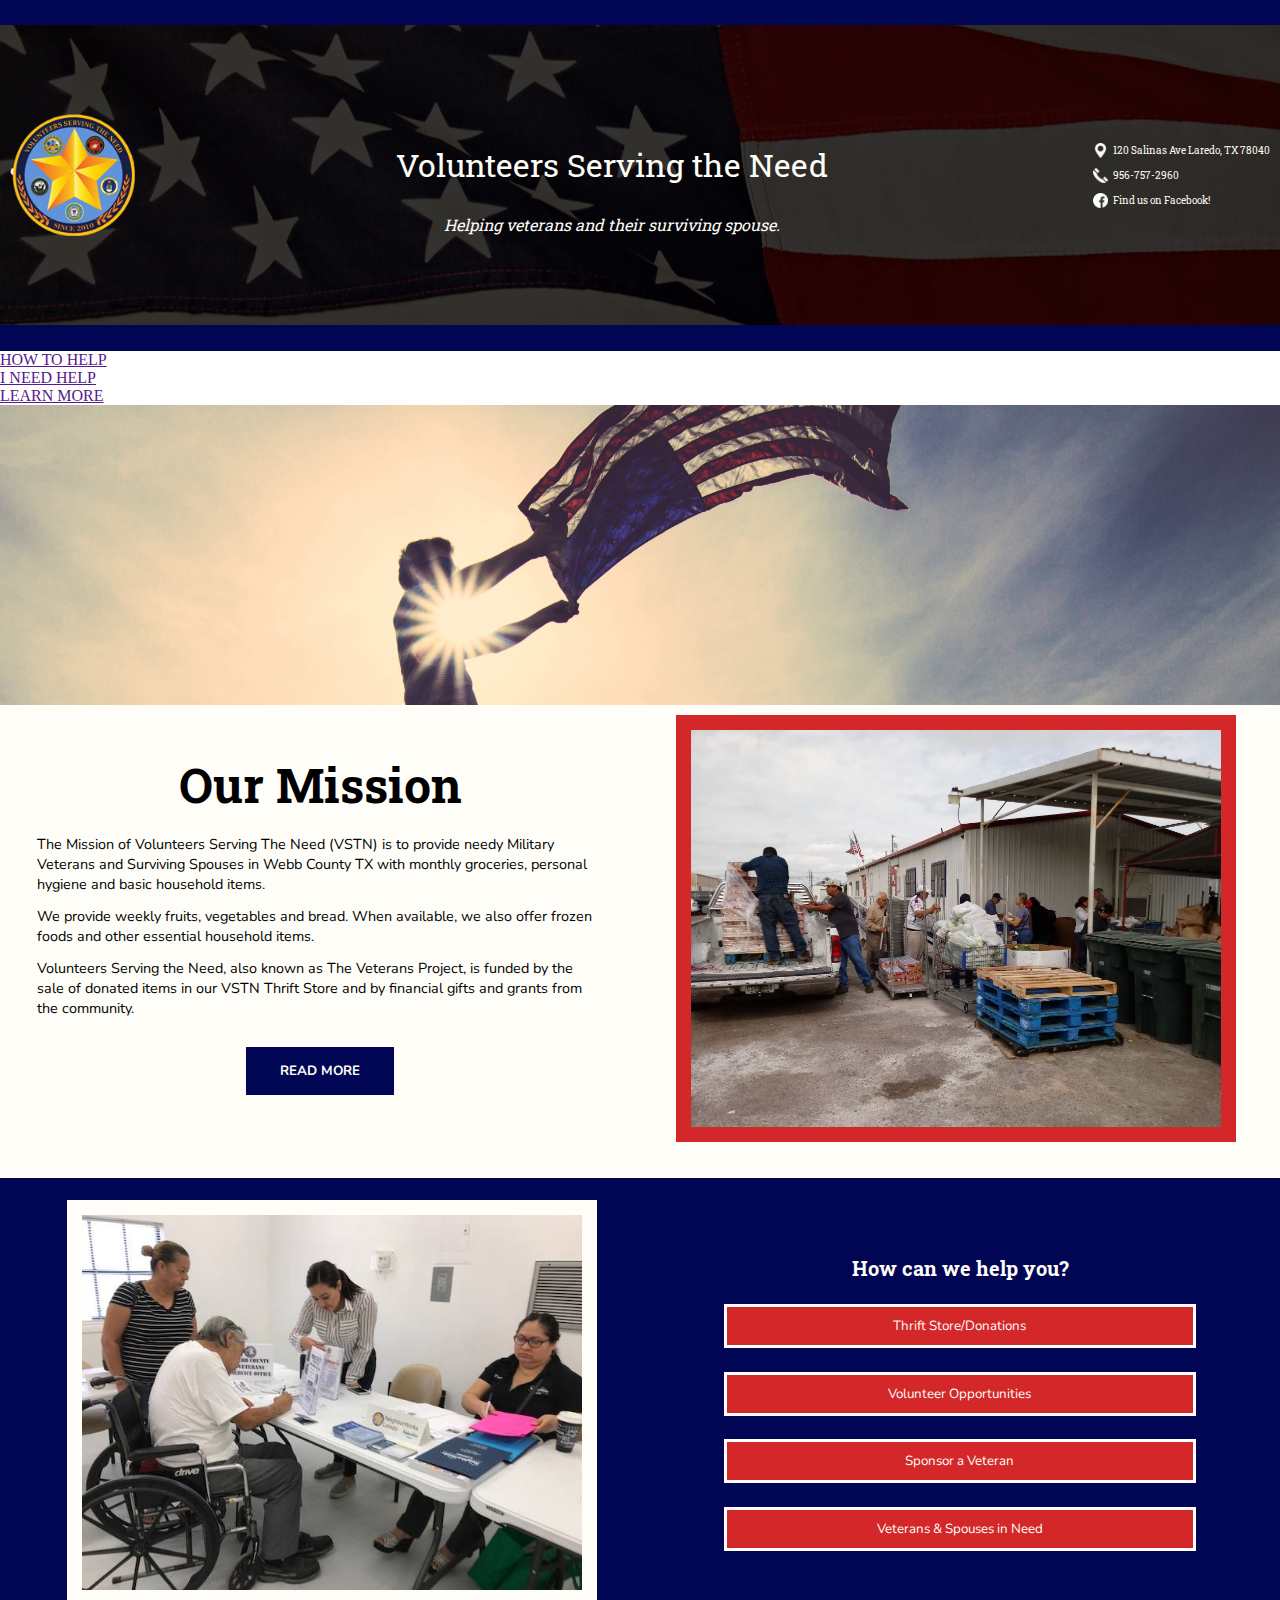
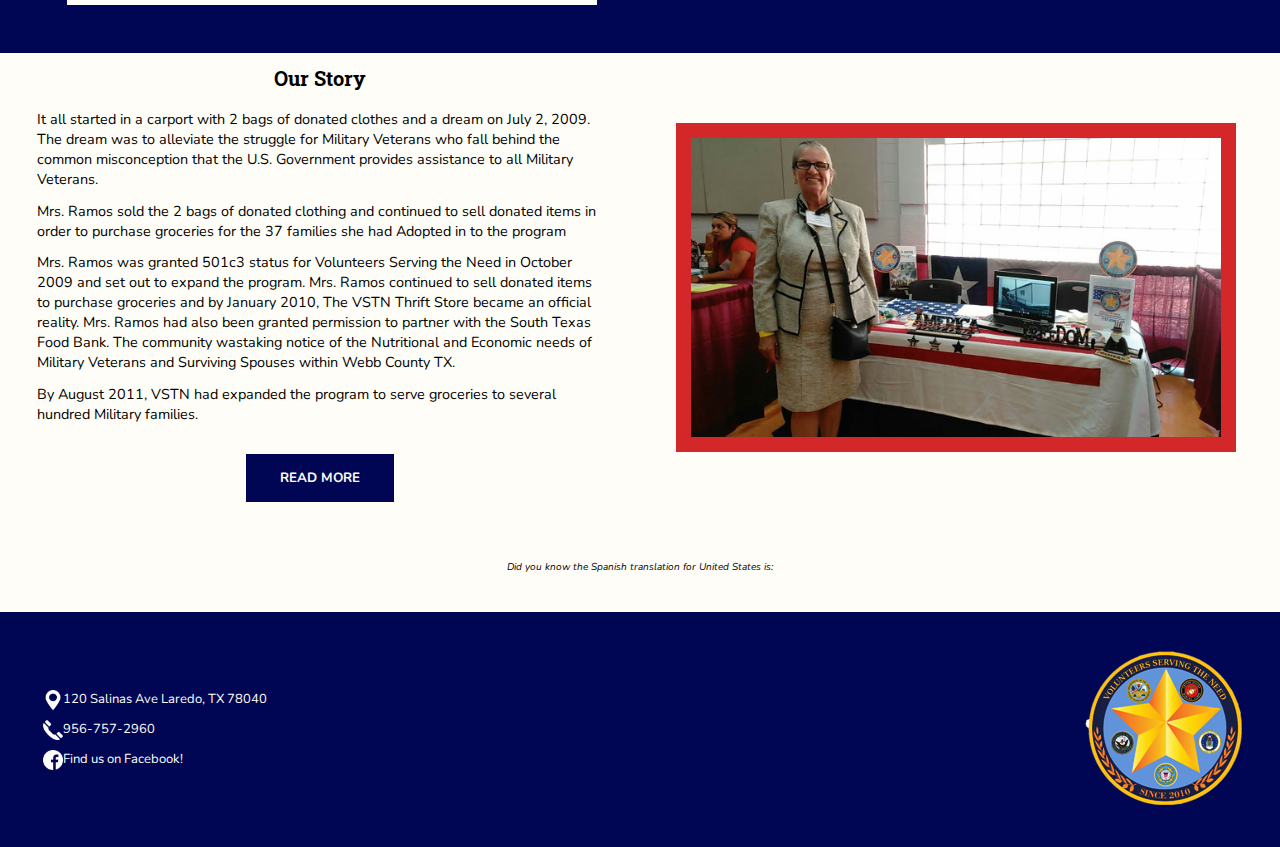
==== commit 8b4b5d1a: "Revert back to changes" ====
--- a/index.html
+++ b/index.html
@@ -32,7 +32,7 @@
 					<div class="inner">
 						<div class="flexit">
 	          <figure class="icon">
-	            <a href="index.html"><img src="img/logo.png" alt="VSTN Logo" title="VSTN"></a>
+	            <img src="img/logo.png" alt="VSTN Logo" title="VSTN">
 	          </figure>
 	          <div class="headertext">
 	            <p id="headertitle">Volunteers Serving the Need</p>
@@ -58,45 +58,13 @@
 				</div>
 	      </div> <!--closeflexheader-->
 
-				<div class="desktopmenu">
-
-					<div class="menu-open" id="helpopen">
-
-		        <button>HOW TO HELP</button>
-							<ul class= "dropdownmenu hide">
-			          <li><a href="volunteer.html">VOLUNTEER</a></li>
-			          <li><a href="#">SHOP</a></li>
-			          <li><a href="#">DONATE</a></li>
-								<li><a href="#">SPONSOR A VET</a></li>
-		        </ul>
-
-				</div>
-
-				<div class="need-help-open">
-
-					<button>I NEED HELP</button>
-						<ul class="dropdownhelpmenu hide">
-							<li><a href="">OUR FOOD PROGRAM</a></li>
-							<li><a href="">FORM TO REQUEST HELP</a></li>
-							<li><a href="">SPONSOR A VET</a></li>
-					</ul>
-
-				</div>
-
-				<div class="learn-more-open">
-
-					<button>LEARN MORE</button>
-						<ul class="dropdownlearnmenu hide">
-							<li><a href="">WHO WE ARE</a></li>
-							<li><a href="thrift.html">THRIFT STORE</a></li>
-							<li><a href="">FOOD PROGRAM</a></li>
-							<li><a href="">CONTACT</a></li>
-					</ul>
-
-				</div>
-
-				</div>
-
+	      <nav class="desktopnav">
+	        <ul>
+	          <li><a href="">HOW TO HELP</a></li>
+	          <li><a href="">I NEED HELP</a></li>
+	          <li><a href="">LEARN MORE</a></li>
+	        </ul>
+	      </nav>
 
 	      <nav class="menu">
 	        <ul>
@@ -123,16 +91,7 @@
 				<p>The Mission of Volunteers Serving The Need (VSTN) is to provide needy Military Veterans and Surviving Spouses in Webb County TX with monthly groceries, personal hygiene and basic household items.</p>
 				<p>We provide weekly fruits, vegetables and bread. When available, we also offer frozen foods and other essential household items.</p>
 				<p>Volunteers Serving the Need, also known as The Veterans Project, is funded by the sale of donated items in our VSTN Thrift Store and by financial gifts and grants from the community.</p>
-
-				<button class="buttonblue" id="buttonshow">READ MORE</button>
-				<button class="buttonblue hide" id="buttonhide">SHOW LESS</button>
-
-					<div id="moremission" class="hide">
-						<p>All funds are used to support the Veterans Project’s Mission to acquire groceries and other items for DIRECT distribution to eligible Military Veterans and Surviving Spouses in Webb County TX and to cover operational expenses.</p>
-     				<p>We rely on the generosity and compassion of those who Volunteer, Shop, Donate or Contribute to our efforts to Make a Difference in the Lives of those who have made a Difference in Ours.</p>
-     				<p>Please feel free to call (956) 717-2960 or stop by at 1202 Salinas Ave. Laredo, TX. 78040.  Shop, Volunteer, Donate or Contribute, it all helps. </p>
-					</div>
-
+				<button class="buttonblue">READ MORE</button>
 			</article>
 
 			<article>
@@ -163,19 +122,27 @@
 
 				<section class="offwhite">
 
-						<article id="ourstory">
+						<article>
 							<h2>Our Story</h2>
 							<p>It all started in a carport with 2 bags of donated clothes and a dream on July 2, 2009. The dream was to alleviate the struggle for Military Veterans who fall behind the common misconception that the U.S. Government provides assistance to all Military Veterans.</p>
 							<p>Mrs. Ramos sold the 2 bags of donated clothing and continued to sell donated items in order to purchase groceries for the 37 families she had Adopted in to the program</p>
 							<p>Mrs. Ramos was granted 501c3 status for Volunteers Serving the Need in October 2009 and set out to expand the program. Mrs. Ramos continued to sell donated items to purchase groceries and by January 2010, The VSTN Thrift Store became an official reality. Mrs. Ramos had also been granted permission to partner with the South Texas Food Bank. The community wastaking notice of the Nutritional and Economic needs of Military Veterans and Surviving Spouses within Webb County TX.</p>
 							<p>By August 2011, VSTN had expanded the program to serve groceries to several hundred Military families.</p>
+							<button class="buttonblue">READ MORE</button>
 						</article>
 
-						<article id="gigipic">
+						<article>
 							<figure>
-									<img src="img/Gigi_Ramos.jpg" alt="Founder Gigi Ramos" title="Founder Gigi Ramos">
+								<img src="img/Gigi_Ramos.jpg" alt="Founder Gigi Ramos" title="Founder Gigi Ramos" id="gigipic">
 							</figure>
-						<article>
+						</article>
+
+				</section>
+
+				<section class="offwhite" id="translationcenter">
+					<p>Did you know the Spanish translation for United States is:</p>
+
+
 
 				</section>
 
@@ -208,10 +175,7 @@
 
 		<script src="https://ajax.googleapis.com/ajax/libs/jquery/3.3.1/jquery.min.js"></script>
 		<script src="js/hamburger.js"> </script>
-		<script src="js/dropdownmenu.js"> </script>
-		<script src="js/need-help-dropdown.js"> </script>
-		<script src="js/learn-more-dropdown.js"> </script>
-		<script src="js/readmore.js"> </script>
+		<script src="js/country-api.js"> </script>
 
 
 	</body>
--- a/css/main.css
+++ b/css/main.css
@@ -240,8 +240,8 @@
   display: block;
   margin: 4% auto;
 }
-.offwhite .buttonblue .buttonblue:hover {
-  background-color: red;
+.offwhite .buttonblue:hover {
+  background-color: #d42729;
 }
 .hide {
   display: none;
@@ -294,6 +294,14 @@
 .thriftfont {
   font-size: .8125rem;
   text-align: center;
+}
+#translationcenter {
+  display: block;
+  font-style: italic;
+  text-align: center;
+}
+#translationcenter p {
+  font-size: .625rem !important;
 }
 aside {
   display: none;
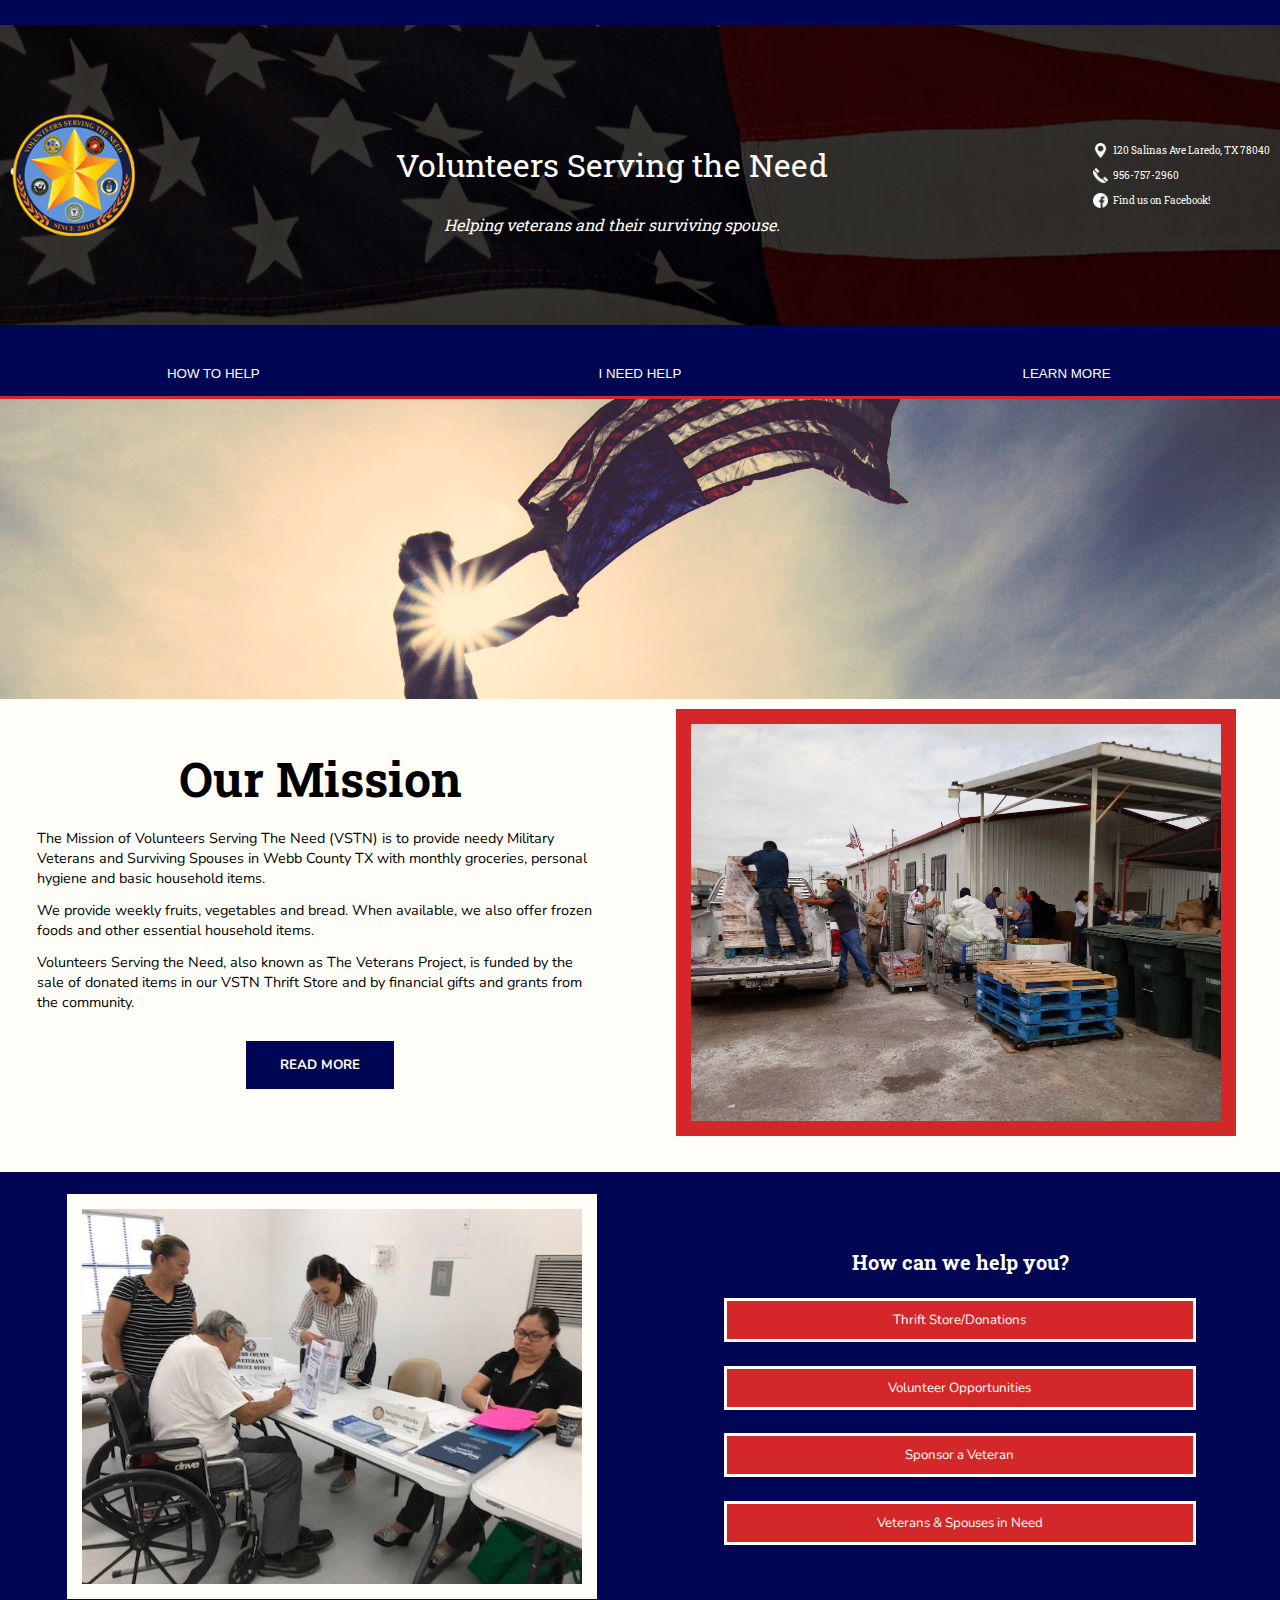
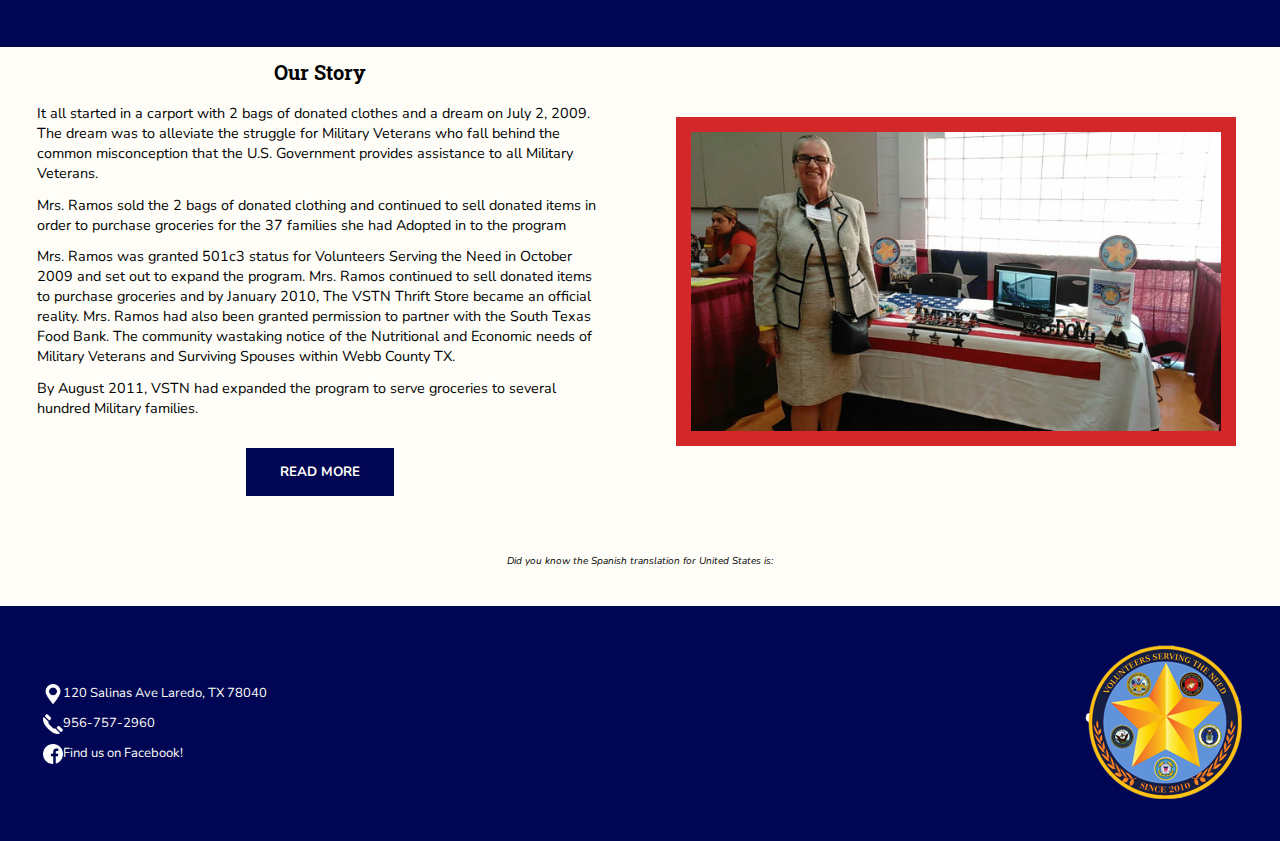
==== commit 33565dfe: "Fix merge conflicts on index page" ====
--- a/index.html
+++ b/index.html
@@ -32,7 +32,7 @@
 					<div class="inner">
 						<div class="flexit">
 	          <figure class="icon">
-	            <img src="img/logo.png" alt="VSTN Logo" title="VSTN">
+	            <a href="index.html"><img src="img/logo.png" alt="VSTN Logo" title="VSTN"></a>
 	          </figure>
 	          <div class="headertext">
 	            <p id="headertitle">Volunteers Serving the Need</p>
@@ -58,13 +58,44 @@
 				</div>
 	      </div> <!--closeflexheader-->
 
-	      <nav class="desktopnav">
-	        <ul>
-	          <li><a href="">HOW TO HELP</a></li>
-	          <li><a href="">I NEED HELP</a></li>
-	          <li><a href="">LEARN MORE</a></li>
-	        </ul>
-	      </nav>
+				<div class="desktopmenu">
+
+					<div class="menu-open" id="helpopen">
+
+						<button>HOW TO HELP</button>
+							<ul class= "dropdownmenu hide">
+								<li><a href="volunteer.html">VOLUNTEER</a></li>
+								<li><a href="#">SHOP</a></li>
+								<li><a href="#">DONATE</a></li>
+								<li><a href="#">SPONSOR A VET</a></li>
+						</ul>
+
+				</div>
+
+				<div class="need-help-open">
+
+					<button>I NEED HELP</button>
+						<ul class="dropdownhelpmenu hide">
+							<li><a href="">OUR FOOD PROGRAM</a></li>
+							<li><a href="">FORM TO REQUEST HELP</a></li>
+							<li><a href="">SPONSOR A VET</a></li>
+					</ul>
+
+				</div>
+
+				<div class="learn-more-open">
+
+					<button>LEARN MORE</button>
+						<ul class="dropdownlearnmenu hide">
+							<li><a href="">WHO WE ARE</a></li>
+							<li><a href="thrift.html">THRIFT STORE</a></li>
+							<li><a href="">FOOD PROGRAM</a></li>
+							<li><a href="">CONTACT</a></li>
+					</ul>
+
+				</div>
+
+				</div>
 
 	      <nav class="menu">
 	        <ul>
@@ -72,8 +103,7 @@
 	          <li><a href="">I NEED HELP</a></li>
 	          <li><a href="">LEARN MORE</a></li>
 	        </ul>
-	      </nav>
-			<!--</div>--close background-image-->
+				</nav>
 
     </header>
 
@@ -176,6 +206,9 @@
 		<script src="https://ajax.googleapis.com/ajax/libs/jquery/3.3.1/jquery.min.js"></script>
 		<script src="js/hamburger.js"> </script>
 		<script src="js/country-api.js"> </script>
+		<script src="js/dropdownmenu.js"> </script>
+		<script src="js/need-help-dropdown.js"> </script>
+		<script src="js/learn-more-dropdown.js"> </script>
 
 
 	</body>
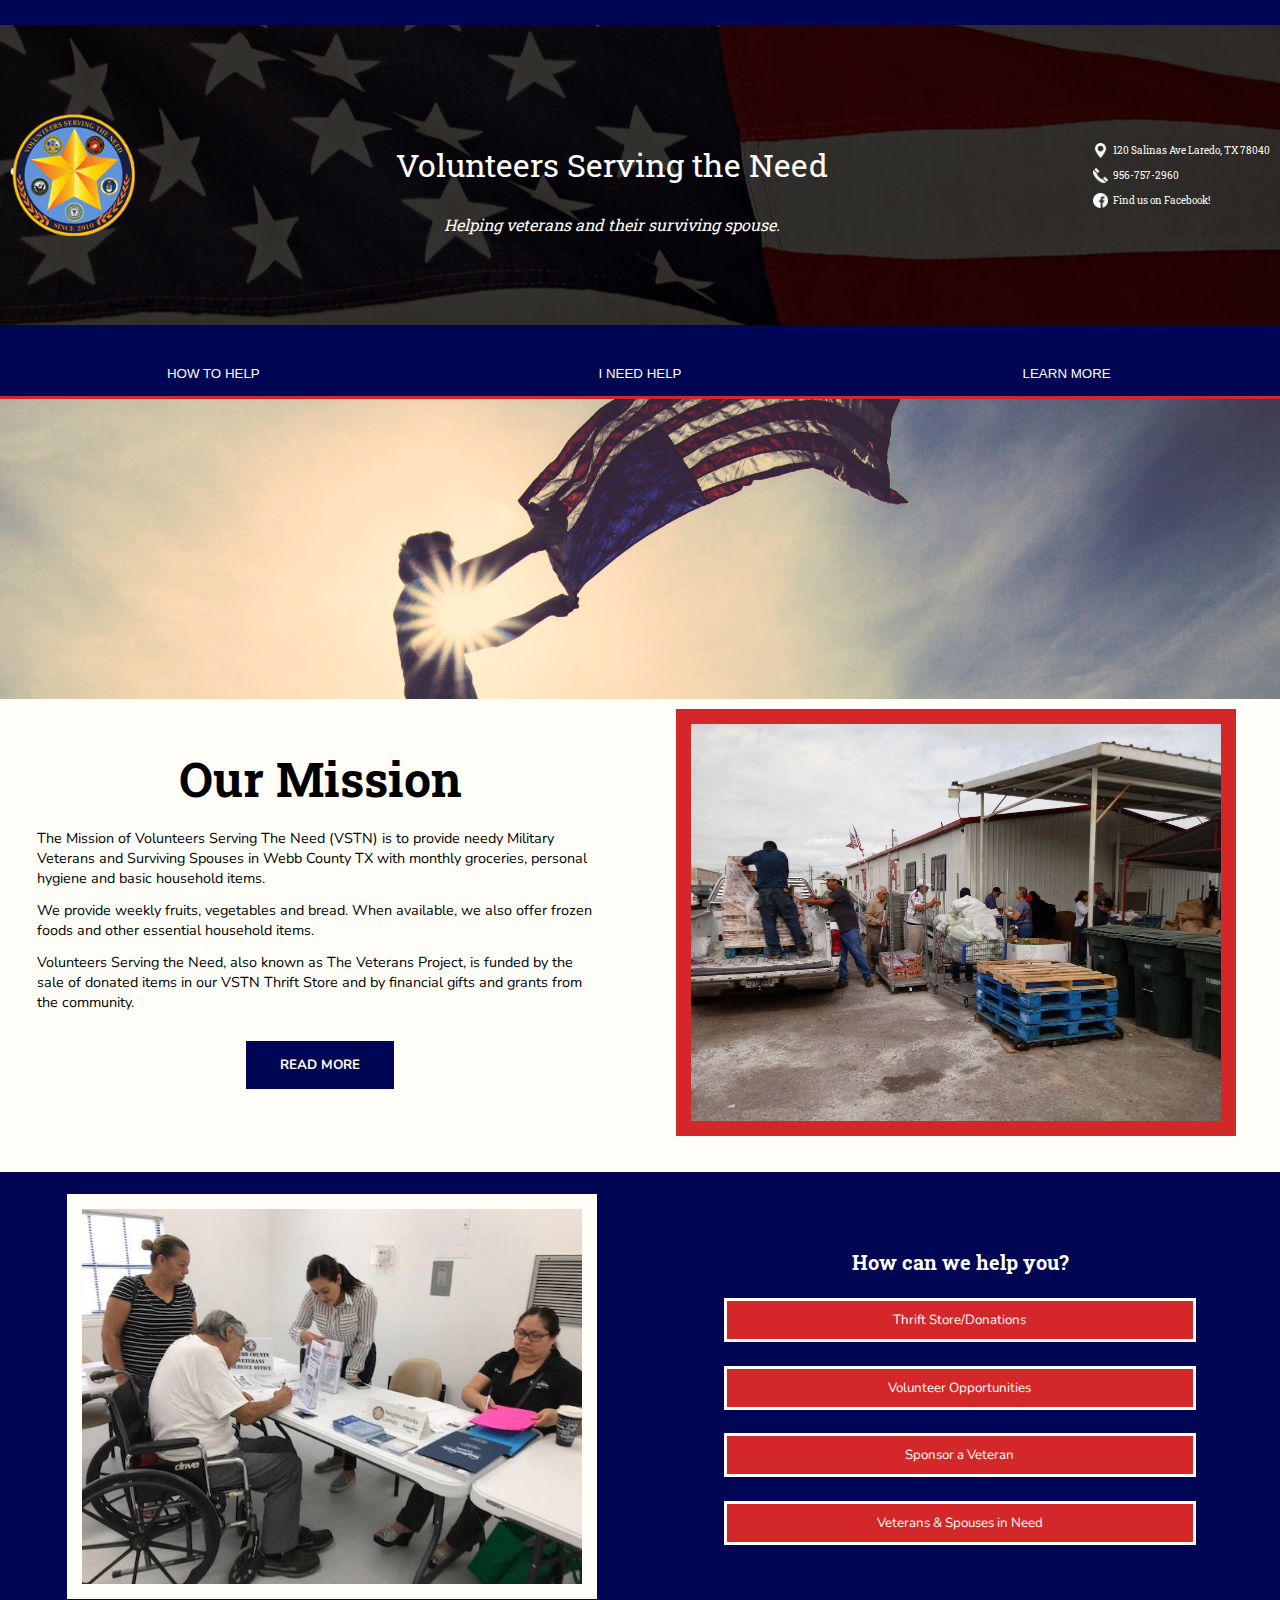
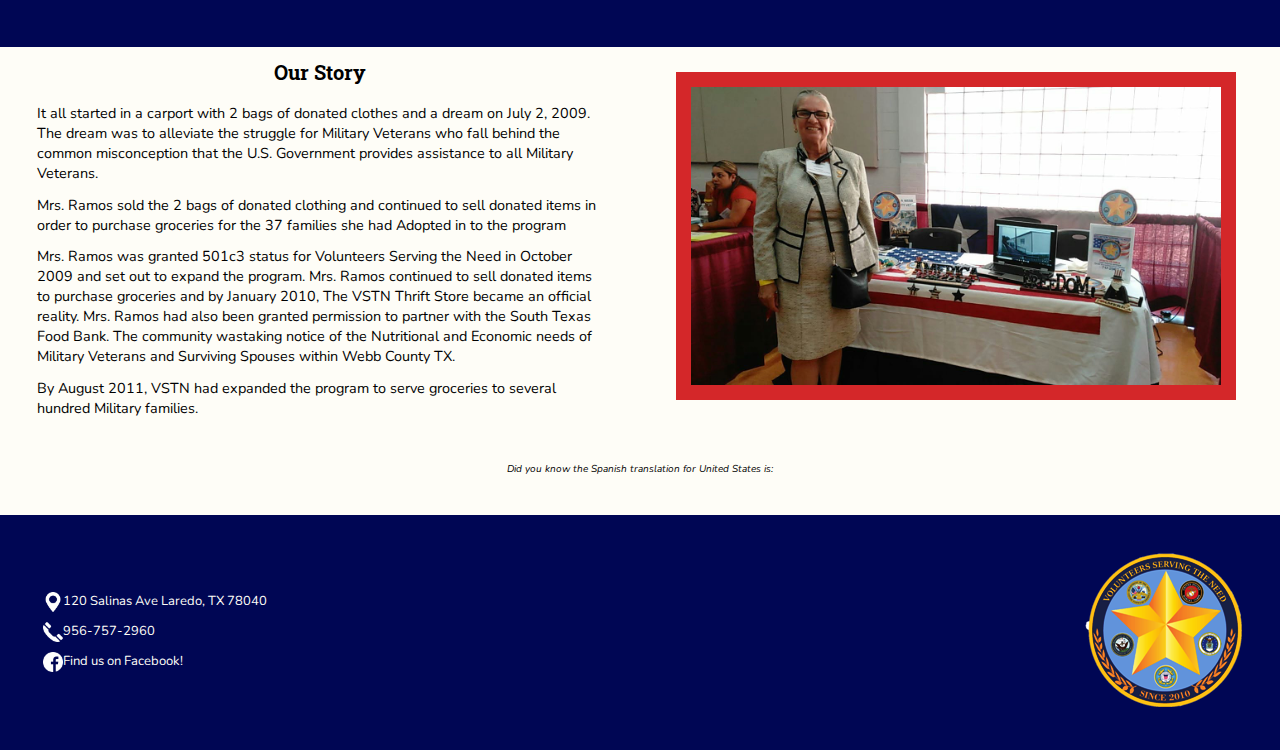
==== commit 4ae83d8d: "Remove button on index page" ====
--- a/index.html
+++ b/index.html
@@ -158,7 +158,6 @@
 							<p>Mrs. Ramos sold the 2 bags of donated clothing and continued to sell donated items in order to purchase groceries for the 37 families she had Adopted in to the program</p>
 							<p>Mrs. Ramos was granted 501c3 status for Volunteers Serving the Need in October 2009 and set out to expand the program. Mrs. Ramos continued to sell donated items to purchase groceries and by January 2010, The VSTN Thrift Store became an official reality. Mrs. Ramos had also been granted permission to partner with the South Texas Food Bank. The community wastaking notice of the Nutritional and Economic needs of Military Veterans and Surviving Spouses within Webb County TX.</p>
 							<p>By August 2011, VSTN had expanded the program to serve groceries to several hundred Military families.</p>
-							<button class="buttonblue">READ MORE</button>
 						</article>
 
 						<article>
